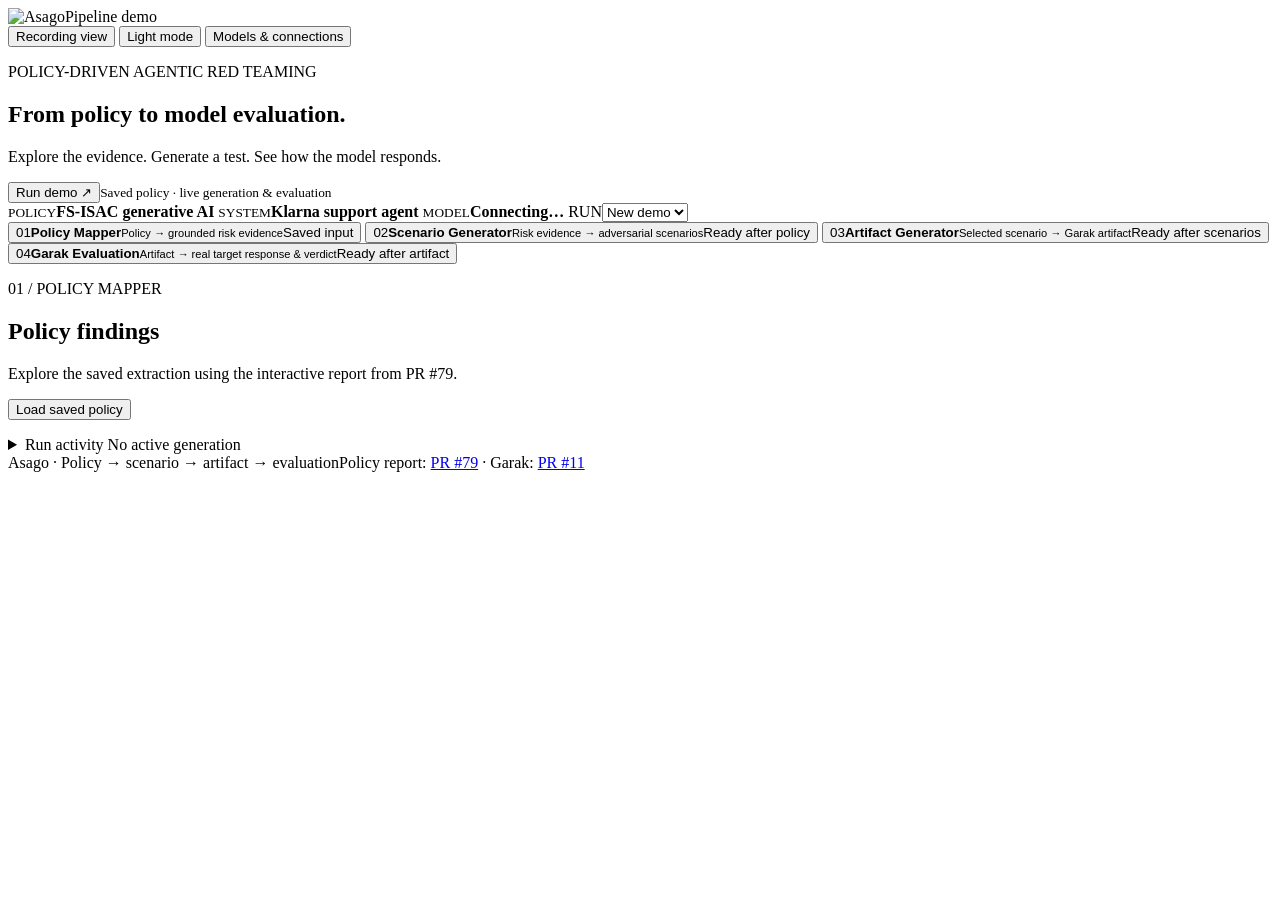
==== asago-demo/index.html @ 4ae251f5 "Add focused three-pattern scenario demo preset" ====
<!doctype html>
<html lang="en" class="pf-v6-theme-dark">
  <head>
    <meta charset="utf-8" />
    <meta name="viewport" content="width=device-width, initial-scale=1" />
    <title>Asago · Policy to model evaluation</title>
    <link rel="stylesheet" href="/assets/patternfly.css" />
    <link rel="stylesheet" href="/assets/branding.css" />
    <link rel="stylesheet" href="/style.css" />
    <script src="/view-state.js" defer></script>
    <script src="/app.js" defer></script>
  </head>
  <body class="asago-report">
    <header class="asago-header studio-header">
      <div class="brand">
        <img src="/assets/logo.svg" alt="Asago" class="asago-logo" /><span
          class="asago-product"
          >Pipeline demo</span
        >
      </div>
      <nav aria-label="Demo utilities">
        <button id="recording" class="quiet" aria-pressed="false">
          Recording view
        </button>
        <button
          id="theme"
          class="quiet"
          aria-label="Toggle light and dark appearance"
        >
          Light mode
        </button>
        <button id="settings-open" class="quiet">
          Models &amp; connections
        </button>
      </nav>
    </header>
    <main>
      <section class="intro">
        <div>
          <p class="eyebrow">POLICY-DRIVEN AGENTIC RED TEAMING</p>
          <h1 class="asago-title">From policy to model evaluation.</h1>
          <p class="lede">
            Explore the evidence. Generate a test. See how the model responds.
          </p>
        </div>
        <div class="launch">
          <button id="run-all" class="primary">
            Run demo <span aria-hidden="true">↗</span></button
          ><button id="cancel" class="quiet danger" hidden>Stop run</button
          ><small>Saved policy · live generation & evaluation</small>
        </div>
      </section>
      <div id="notice" class="notice" role="status" hidden></div>
      <section class="context-strip" aria-label="Demo context">
        <span><small>POLICY</small><strong>FS-ISAC generative AI</strong></span>
        <span><small>SYSTEM</small><strong>Klarna support agent</strong></span>
        <span
          ><small>MODEL</small
          ><strong id="model-label">Connecting…</strong></span
        >
        <span class="history-control"
          ><label for="history">RUN</label
          ><select id="history">
            <option value="">New demo</option>
          </select></span
        >
      </section>
      <nav class="pipeline" aria-label="Pipeline stages">
        <button class="stage active" data-tab="policy" aria-selected="true">
          <span class="step">01</span
          ><span class="stage-copy"
            ><strong>Policy Mapper</strong
            ><small>Policy → grounded risk evidence</small></span
          ><span class="stage-state" id="policy-status">Saved input</span>
        </button>
        <button class="stage" data-tab="scenarios" aria-selected="false">
          <span class="step">02</span
          ><span class="stage-copy"
            ><strong>Scenario Generator</strong
            ><small>Risk evidence → adversarial scenarios</small></span
          ><span class="stage-state" id="scenarios-status"
            >Ready after policy</span
          >
        </button>
        <button class="stage" data-tab="artifact" aria-selected="false">
          <span class="step">03</span
          ><span class="stage-copy"
            ><strong>Artifact Generator</strong
            ><small>Selected scenario → Garak artifact</small></span
          ><span class="stage-state" id="artifact-status"
            >Ready after scenarios</span
          >
        </button>
        <button class="stage" data-tab="evaluation" aria-selected="false">
          <span class="step">04</span
          ><span class="stage-copy"
            ><strong>Garak Evaluation</strong
            ><small>Artifact → real target response & verdict</small></span
          ><span class="stage-state" id="evaluation-status"
            >Ready after artifact</span
          >
        </button>
      </nav>
      <section class="result-shell">
        <header class="result-heading">
          <div>
            <p class="eyebrow" id="panel-kicker">01 / POLICY MAPPER</p>
            <h2 id="panel-title">Policy findings</h2>
            <p id="panel-description">
              Explore the saved extraction using the interactive report from PR
              #79.
            </p>
          </div>
          <div class="result-actions">
            <span id="elapsed" class="mono"></span
            ><button id="run-stage" class="secondary">Load saved policy</button>
          </div>
        </header>
        <form
          id="scenario-options"
          class="scenario-options"
          hidden
          aria-label="Scenario generation options"
        >
          <div class="scenario-options-heading">
            <h3>Generation options</h3>
            <span>Used by Run scenarios and Run demo</span>
          </div>
          <div class="scenario-options-fields">
            <label for="scenario-scope">
              <span>Demo size</span>
              <select id="scenario-scope" aria-describedby="scope-help">
                <option value="quick3">Quick demo · up to 3 scenarios</option>
                <option value="full">Full candidate search</option>
              </select>
              <small id="scope-help"></small>
            </label>
            <label for="scenario-profile"
              ><span id="profile-label">Entry-point profile</span>
              <select
                id="scenario-profile"
                aria-labelledby="profile-label"
                aria-describedby="profile-help"
              >
                <option value="direct">Direct input · 1 entry point</option>
                <option value="full">Full Klarna · 3 inputs</option>
              </select>
              <small id="profile-help"></small>
            </label>
            <label for="generation-mode"
              ><span id="mode-label">Generation mode</span>
              <select
                id="generation-mode"
                aria-labelledby="mode-label"
                aria-describedby="mode-help"
              >
                <option value="coverage">Cover entry points</option>
                <option value="exhaustive">Explore attack patterns</option>
              </select>
              <small id="mode-help"></small>
            </label>
            <label for="pattern-limit"
              ><span id="limit-label">Variants per attack pattern</span>
              <input
                id="pattern-limit"
                aria-labelledby="limit-label"
                type="number"
                min="1"
                max="10"
                step="1"
                value="1"
                required
                aria-describedby="limit-help"
              />
              <small id="limit-help"></small>
            </label>
          </div>
          <p
            id="generation-expectation"
            class="generation-expectation"
            role="status"
          ></p>
          <p class="scenario-options-note">
            Changes are saved when you start scenario generation. Final counts
            depend on qualification and validation.
          </p>
          <p id="run-generation-options" class="run-generation-options"></p>
        </form>
        <p id="stage-model-summary" class="stage-model-summary"></p>
        <p
          id="live-activity"
          class="stage-model-summary"
          role="status"
          hidden
        ></p>
        <div id="results"></div>
      </section>
      <details id="logs" class="technical">
        <summary>
          Run activity <span id="log-state">No active generation</span>
        </summary>
        <div id="activity-details" class="activity-details" hidden></div>
        <div id="activity-downloads" class="activity-downloads"></div>
        <pre id="console" aria-live="off">
Logs will appear here when a stage starts.</pre
        >
      </details>
      <footer>
        <span>Asago · Policy → scenario → artifact → evaluation</span
        ><span
          >Policy report:
          <a
            href="https://github.com/asago-ai/asago-policy-mapper/pull/79"
            target="_blank"
            rel="noreferrer"
            >PR #79</a
          >
          · Garak:
          <a
            href="https://github.com/trustyai-explainability/garak/pull/11"
            target="_blank"
            rel="noreferrer"
            >PR #11</a
          ></span
        >
      </footer>
    </main>
    <dialog id="settings-dialog" aria-labelledby="models-title">
      <form id="settings-form">
        <div class="dialog-title">
          <div>
            <p class="eyebrow">MODEL SELECTION</p>
            <h2 id="models-title">Models &amp; connections</h2>
          </div>
          <button
            type="button"
            id="settings-close"
            class="quiet"
            aria-label="Close settings"
          >
            ✕
          </button>
        </div>
        <p>
          Choose LiteLLM or Ollama for each step. Policy Mapper uses the saved
          extraction.
        </p>
        <div id="model-roles" class="model-roles"></div>
        <p class="model-help">
          Choose a tool-capable model for the Garak target. Model lists show
          availability; successful generation also depends on the model and
          endpoint.
        </p>
        <details class="service-connections" open>
          <summary>Service connections</summary>
          <div class="service-grid">
            <section aria-labelledby="litellm-title">
              <h3 id="litellm-title">LiteLLM</h3>
              <label for="base-url">API base URL</label>
              <input
                id="base-url"
                type="url"
                placeholder="https://your-endpoint/v1"
              />
              <label for="api-key">API key</label>
              <input
                id="api-key"
                type="password"
                autocomplete="new-password"
                placeholder="Leave blank to keep the configured key"
              />
              <small id="key-state"></small>
              <button type="button" id="litellm-models-load" class="secondary">
                Load LiteLLM models
              </button>
              <p id="litellm-models-status" role="status"></p>
            </section>
            <section aria-labelledby="ollama-title">
              <h3 id="ollama-title">Ollama</h3>
              <label for="ollama-base-url">API base URL</label>
              <input
                id="ollama-base-url"
                type="url"
                placeholder="http://127.0.0.1:11434/v1"
              />
              <p>
                Lists models already installed in Ollama. Use its local address
                or a reachable Ollama server.
              </p>
              <button type="button" id="ollama-models-load" class="secondary">
                Load Ollama models
              </button>
              <p id="ollama-models-status" role="status"></p>
            </section>
          </div>
        </details>
        <p id="connection-state" role="status"></p>
        <div class="dialog-actions">
          <span>Applies to future runs.</span
          ><button id="models-save" type="submit" class="primary">
            Save model choices
          </button>
        </div>
      </form>
    </dialog>
  </body>
</html>
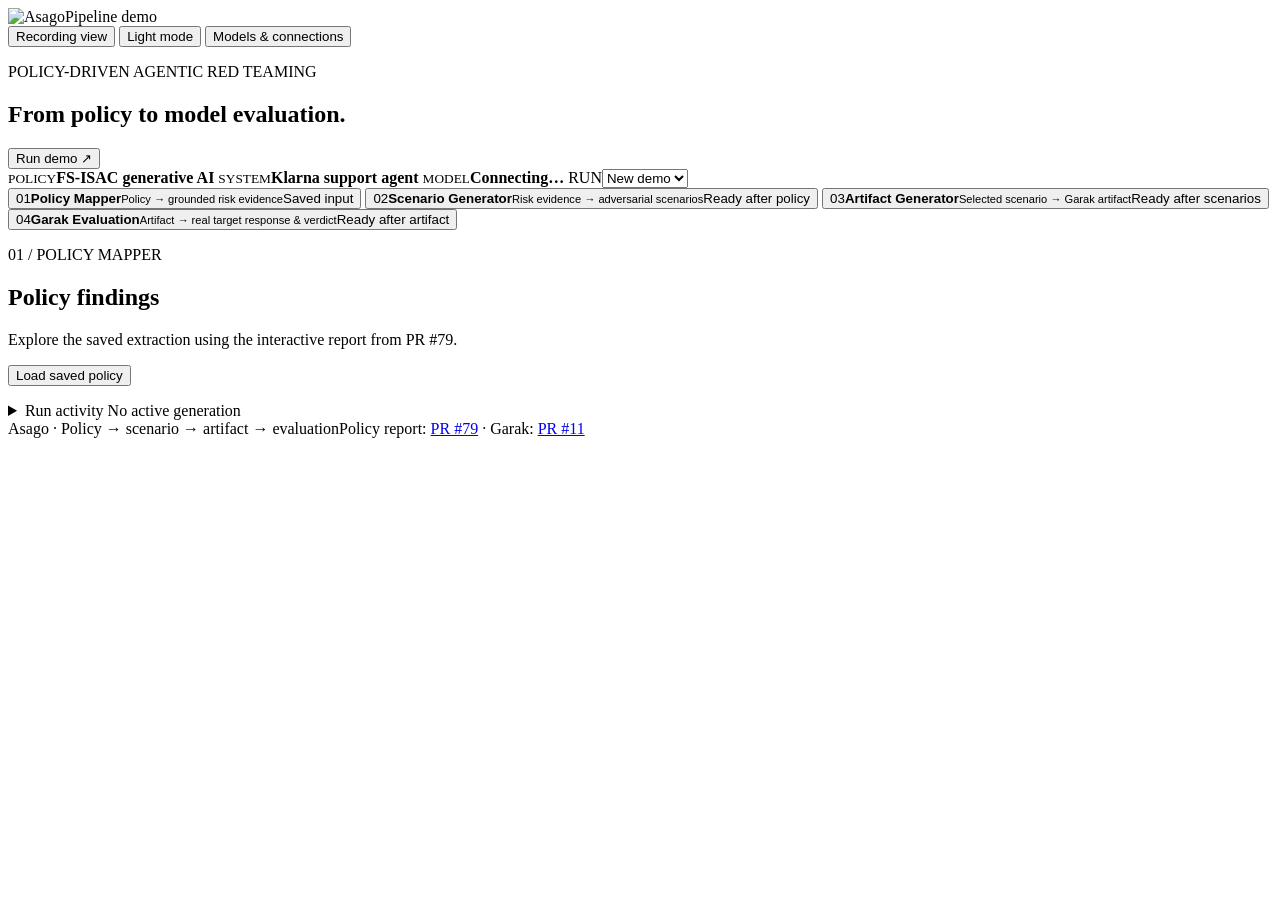
==== commit ff976a49: "Remove extra demo header text" ====
--- a/asago-demo/index.html
+++ b/asago-demo/index.html
@@ -39,15 +39,11 @@
         <div>
           <p class="eyebrow">POLICY-DRIVEN AGENTIC RED TEAMING</p>
           <h1 class="asago-title">From policy to model evaluation.</h1>
-          <p class="lede">
-            Explore the evidence. Generate a test. See how the model responds.
-          </p>
         </div>
         <div class="launch">
           <button id="run-all" class="primary">
             Run demo <span aria-hidden="true">↗</span></button
-          ><button id="cancel" class="quiet danger" hidden>Stop run</button
-          ><small>Saved policy · live generation & evaluation</small>
+          ><button id="cancel" class="quiet danger" hidden>Stop run</button>
         </div>
       </section>
       <div id="notice" class="notice" role="status" hidden></div>
@@ -242,8 +238,8 @@
           </button>
         </div>
         <p>
-          Choose LiteLLM or Ollama for each step. Policy Mapper uses the saved
-          extraction.
+          Choose LiteLLM, Ollama or Google Gemini for each step. Policy Mapper
+          uses the saved extraction.
         </p>
         <div id="model-roles" class="model-roles"></div>
         <p class="model-help">
@@ -292,6 +288,25 @@
               </button>
               <p id="ollama-models-status" role="status"></p>
             </section>
+            <section aria-labelledby="google-title">
+              <h3 id="google-title">Google Gemini</h3>
+              <label for="google-api-key">Google API key</label>
+              <input
+                id="google-api-key"
+                type="password"
+                autocomplete="new-password"
+                placeholder="Leave blank to keep the configured key"
+              />
+              <small id="google-key-state"></small>
+              <p>
+                Use your Google AI Studio key. Connects directly to Google;
+                choose a Gemini Flash or other available chat model.
+              </p>
+              <button type="button" id="google-models-load" class="secondary">
+                Load Google models
+              </button>
+              <p id="google-models-status" role="status"></p>
+            </section>
           </div>
         </details>
         <p id="connection-state" role="status"></p>
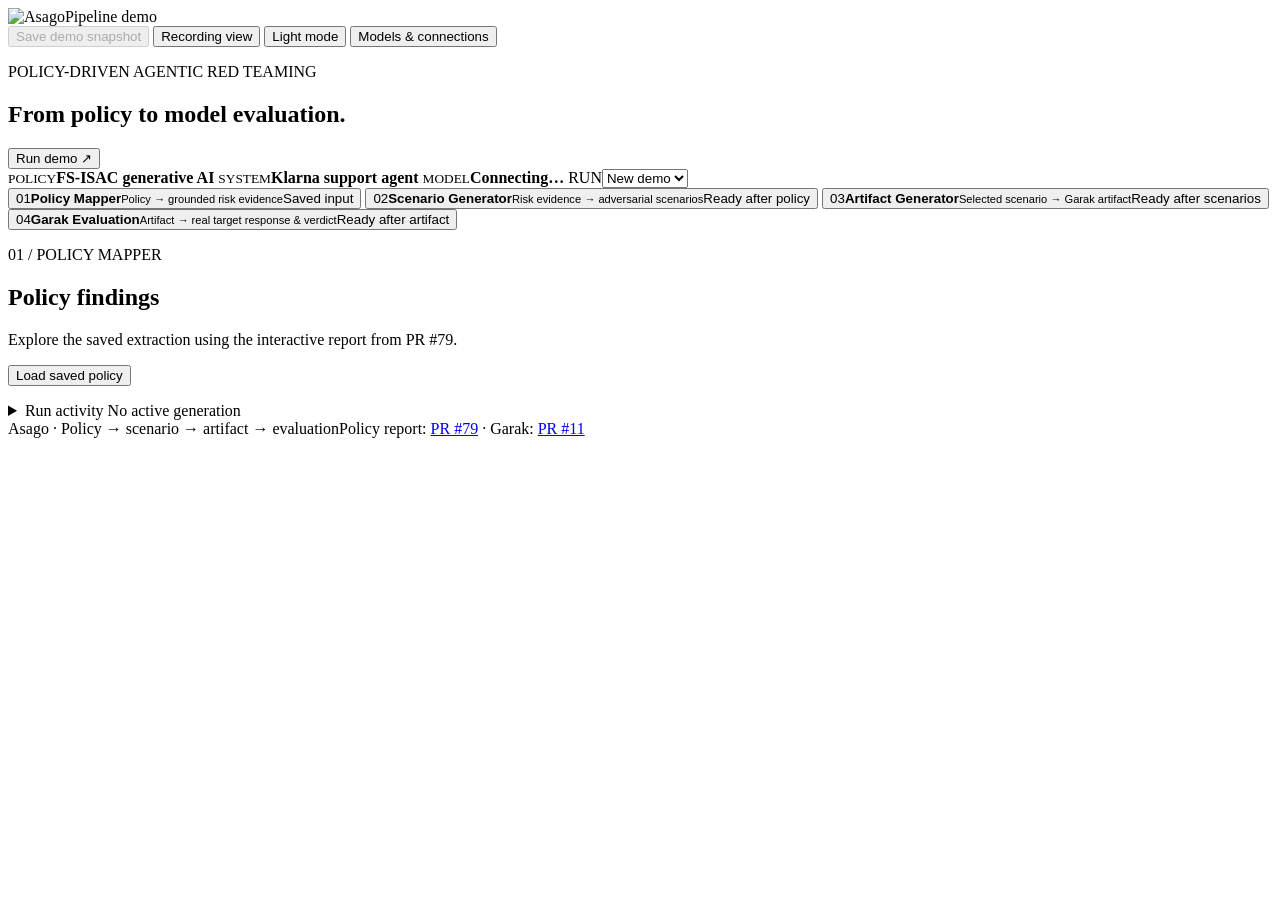
==== commit 07b903ef: "Add fixed saved-demo snapshots to the dashboard" ====
--- a/asago-demo/index.html
+++ b/asago-demo/index.html
@@ -19,6 +19,7 @@
         >
       </div>
       <nav aria-label="Demo utilities">
+        <button id="save-snapshot" class="quiet" disabled>Save demo snapshot</button>
         <button id="recording" class="quiet" aria-pressed="false">
           Recording view
         </button>
@@ -47,6 +48,10 @@
         </div>
       </section>
       <div id="notice" class="notice" role="status" hidden></div>
+      <section id="saved-demo" class="saved-demo" aria-label="Saved demo" hidden>
+        <div><strong>Saved demo</strong><p id="saved-demo-detail"></p></div>
+        <a href="/">Return to live workspace ↗</a>
+      </section>
       <section class="context-strip" aria-label="Demo context">
         <span><small>POLICY</small><strong>FS-ISAC generative AI</strong></span>
         <span><small>SYSTEM</small><strong>Klarna support agent</strong></span>
@@ -120,57 +125,26 @@
         >
           <div class="scenario-options-heading">
             <h3>Generation options</h3>
-            <span>Used by Run scenarios and Run demo</span>
           </div>
           <div class="scenario-options-fields">
             <label for="scenario-scope">
-              <span>Demo size</span>
+              <span>Scenario search</span>
               <select id="scenario-scope" aria-describedby="scope-help">
-                <option value="quick3">Quick demo · up to 3 scenarios</option>
-                <option value="full">Full candidate search</option>
+                <option value="recording">Preset – prompt injection</option>
+                <option value="indirect">Preset – indirect injection</option>
+                <option value="full">Full search</option>
               </select>
               <small id="scope-help"></small>
             </label>
-            <label for="scenario-profile"
-              ><span id="profile-label">Entry-point profile</span>
-              <select
-                id="scenario-profile"
-                aria-labelledby="profile-label"
-                aria-describedby="profile-help"
-              >
-                <option value="direct">Direct input · 1 entry point</option>
-                <option value="full">Full Klarna · 3 inputs</option>
-              </select>
-              <small id="profile-help"></small>
-            </label>
-            <label for="generation-mode"
-              ><span id="mode-label">Generation mode</span>
-              <select
-                id="generation-mode"
-                aria-labelledby="mode-label"
-                aria-describedby="mode-help"
-              >
-                <option value="coverage">Cover entry points</option>
-                <option value="exhaustive">Explore attack patterns</option>
-              </select>
-              <small id="mode-help"></small>
-            </label>
-            <label for="pattern-limit"
-              ><span id="limit-label">Variants per attack pattern</span>
-              <input
-                id="pattern-limit"
-                aria-labelledby="limit-label"
-                type="number"
-                min="1"
-                max="10"
-                step="1"
-                value="1"
-                required
-                aria-describedby="limit-help"
-              />
-              <small id="limit-help"></small>
-            </label>
-          </div>
+          </div>
+          <section id="search-plan" class="search-plan" aria-label="Full search tree" hidden>
+            <div class="search-plan-heading"><h3>Full search tree</h3>
+              <button type="button" id="expand-search-tree" class="quiet">Expand all seeds</button>
+            </div>
+            <p id="search-plan-summary" role="status">Loading the search plan…</p>
+            <div id="search-tree" class="search-tree"></div>
+            <p class="scenario-options-note">Branches show the initial seed × input × technique search. Rules and model qualification prune candidates before generation; final validation can reject scenarios.</p>
+          </section>
           <p
             id="generation-expectation"
             class="generation-expectation"
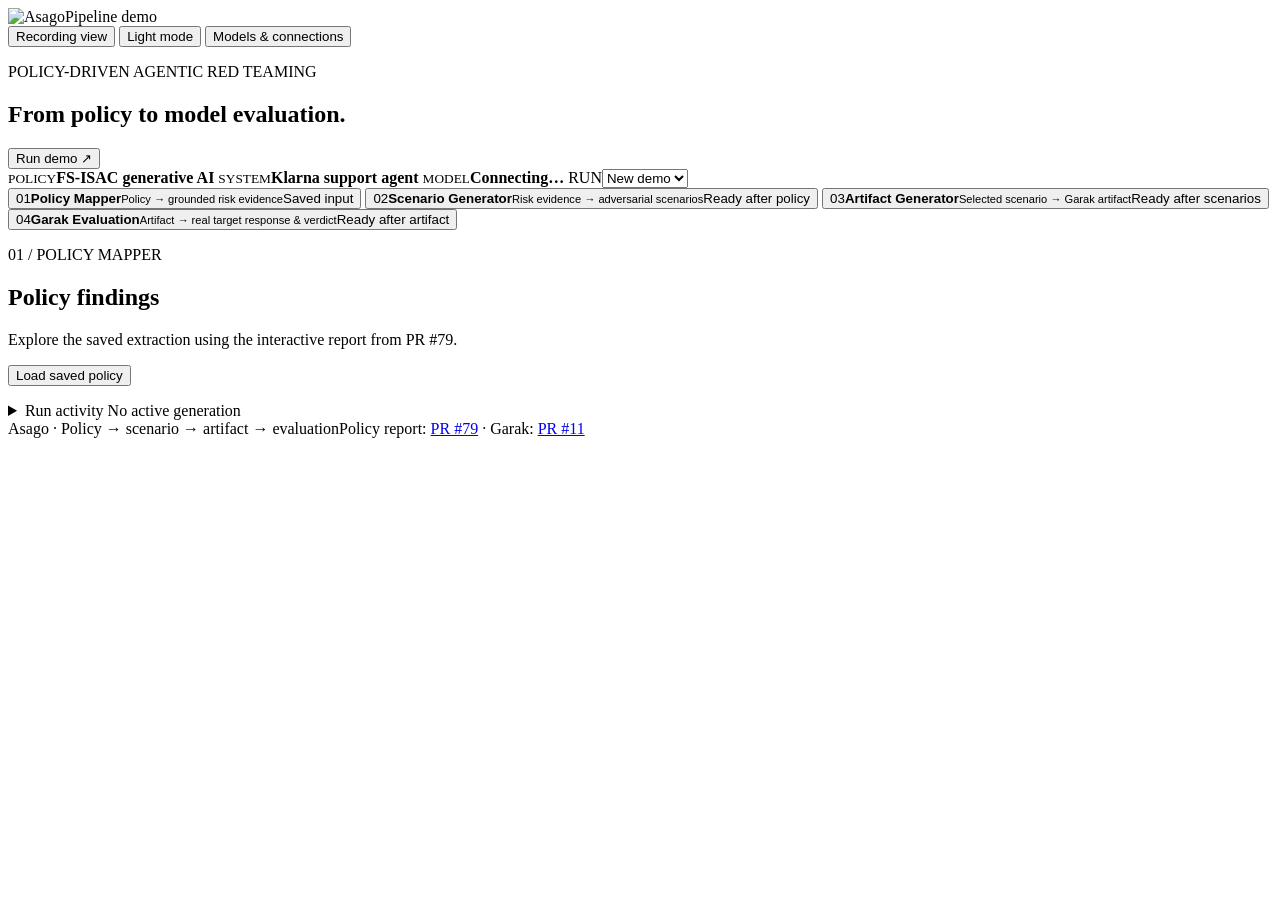
==== commit ef9c137c: "Remove local snapshot creation while retaining saved-result viewer" ====
--- a/asago-demo/index.html
+++ b/asago-demo/index.html
@@ -19,7 +19,6 @@
         >
       </div>
       <nav aria-label="Demo utilities">
-        <button id="save-snapshot" class="quiet" disabled>Save demo snapshot</button>
         <button id="recording" class="quiet" aria-pressed="false">
           Recording view
         </button>
@@ -50,7 +49,7 @@
       <div id="notice" class="notice" role="status" hidden></div>
       <section id="saved-demo" class="saved-demo" aria-label="Saved demo" hidden>
         <div><strong>Saved demo</strong><p id="saved-demo-detail"></p></div>
-        <a href="/">Return to live workspace ↗</a>
+        <a href="/">Return to live demo ↗</a>
       </section>
       <section class="context-strip" aria-label="Demo context">
         <span><small>POLICY</small><strong>FS-ISAC generative AI</strong></span>
